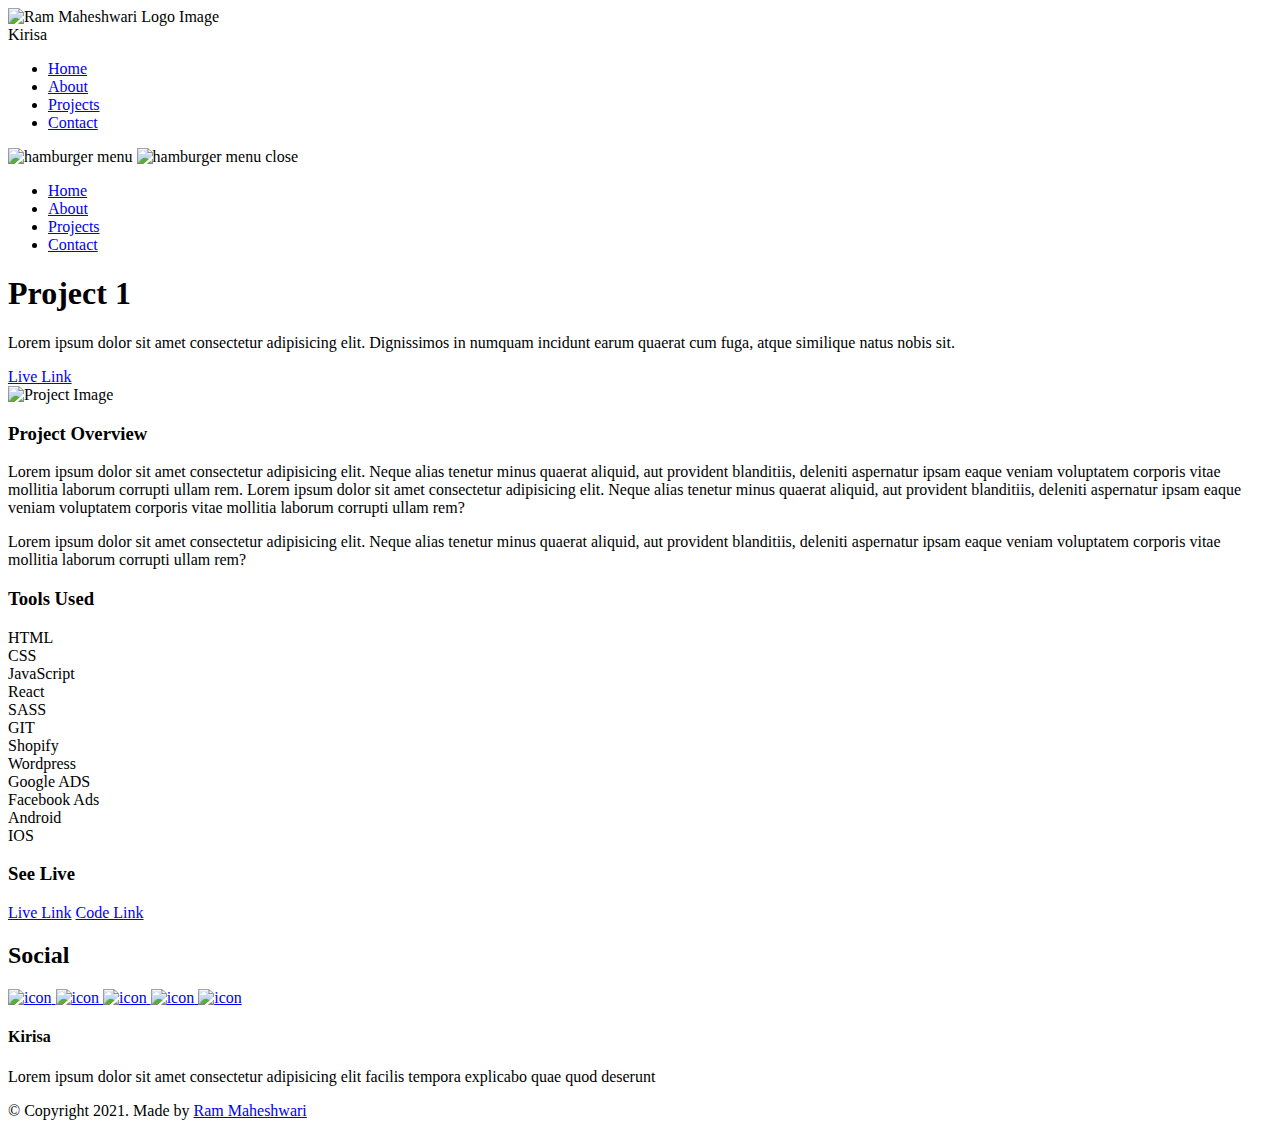
==== project-1.html @ 3f14e218 "my icon added" ====
<!DOCTYPE html>
<html lang="en">
  <head>
    <meta charset="UTF-8" />
    <meta name="viewport" content="width=device-width, initial-scale=1.0" />
    <meta http-equiv="X-UA-Compatible" content="ie=edge" />
    <title>Case Study of Project 1</title>
    <meta name="description" content="Case study page of Project" />

    <link rel="stylesheet" href="css/style.css" />

    <link rel="preconnect" href="https://fonts.googleapis.com" />
    <link rel="preconnect" href="https://fonts.gstatic.com" crossorigin />
    <link
      href="https://fonts.googleapis.com/css2?family=Source+Sans+Pro:wght@400;600;700;900&display=swap"
      rel="stylesheet"
    />
  </head>
  <body>
    <header class="header">
      <div class="header__content">
        <div class="header__logo-container">
          <div class="header__logo-img-cont">
            <img
              src="./assets/png/Kirisa.png"
              alt="Ram Maheshwari Logo Image"
              class="header__logo-img"
            />
          </div>
          <span class="header__logo-sub">Kirisa</span>
        </div>
        <div class="header__main">
          <ul class="header__links">
            <li class="header__link-wrapper">
              <a href="./index.html" class="header__link"> Home </a>
            </li>
            <li class="header__link-wrapper">
              <a href="./index.html#about" class="header__link">About </a>
            </li>
            <li class="header__link-wrapper">
              <a href="./index.html#projects" class="header__link">
                Projects
              </a>
            </li>
            <li class="header__link-wrapper">
              <a href="./index.html#contact" class="header__link"> Contact </a>
            </li>
          </ul>
          <div class="header__main-ham-menu-cont">
            <img
              src="./assets/svg/ham-menu.svg"
              alt="hamburger menu"
              class="header__main-ham-menu"
            />
            <img
              src="./assets/svg/ham-menu-close.svg"
              alt="hamburger menu close"
              class="header__main-ham-menu-close d-none"
            />
          </div>
        </div>
      </div>
      <div class="header__sm-menu">
        <div class="header__sm-menu-content">
          <ul class="header__sm-menu-links">
            <li class="header__sm-menu-link">
              <a href="./index.html"> Home </a>
            </li>

            <li class="header__sm-menu-link">
              <a href="./index.html#about"> About </a>
            </li>

            <li class="header__sm-menu-link">
              <a href="./index.html#projects"> Projects </a>
            </li>

            <li class="header__sm-menu-link">
              <a href="./index.html#contact"> Contact </a>
            </li>
          </ul>
        </div>
      </div>
    </header>
    <section class="project-cs-hero">
      <div class="project-cs-hero__content">
        <h1 class="heading-primary">Project 1</h1>
        <div class="project-cs-hero__info">
          <p class="text-primary">
            Lorem ipsum dolor sit amet consectetur adipisicing elit. Dignissimos
            in numquam incidunt earum quaerat cum fuga, atque similique natus
            nobis sit.
          </p>
        </div>
        <div class="project-cs-hero__cta">
          <a href="#" class="btn btn--bg" target="_blank">Live Link</a>
        </div>
      </div>
    </section>
    <section class="project-details">
      <div class="main-container">
        <div class="project-details__content">
          <div class="project-details__showcase-img-cont">
            <img
              src="./assets/jpeg/project-mockup-example.jpeg"
              alt="Project Image"
              class="project-details__showcase-img"
            />
          </div>
          <div class="project-details__content-main">
            <div class="project-details__desc">
              <h3 class="project-details__content-title">Project Overview</h3>
              <p class="project-details__desc-para">
                Lorem ipsum dolor sit amet consectetur adipisicing elit. Neque
                alias tenetur minus quaerat aliquid, aut provident blanditiis,
                deleniti aspernatur ipsam eaque veniam voluptatem corporis vitae
                mollitia laborum corrupti ullam rem. Lorem ipsum dolor sit amet
                consectetur adipisicing elit. Neque alias tenetur minus quaerat
                aliquid, aut provident blanditiis, deleniti aspernatur ipsam
                eaque veniam voluptatem corporis vitae mollitia laborum corrupti
                ullam rem?
              </p>
              <p class="project-details__desc-para">
                Lorem ipsum dolor sit amet consectetur adipisicing elit. Neque
                alias tenetur minus quaerat aliquid, aut provident blanditiis,
                deleniti aspernatur ipsam eaque veniam voluptatem corporis vitae
                mollitia laborum corrupti ullam rem?
              </p>
            </div>
            <div class="project-details__tools-used">
              <h3 class="project-details__content-title">Tools Used</h3>
              <div class="skills">
                <div class="skills__skill">HTML</div>
                <div class="skills__skill">CSS</div>
                <div class="skills__skill">JavaScript</div>
                <div class="skills__skill">React</div>
                <div class="skills__skill">SASS</div>
                <div class="skills__skill">GIT</div>
                <div class="skills__skill">Shopify</div>
                <div class="skills__skill">Wordpress</div>
                <div class="skills__skill">Google ADS</div>
                <div class="skills__skill">Facebook Ads</div>
                <div class="skills__skill">Android</div>
                <div class="skills__skill">IOS</div>
              </div>
            </div>
            <div class="project-details__links">
              <h3 class="project-details__content-title">See Live</h3>
              <a
                href="#"
                class="btn btn--med btn--theme project-details__links-btn"
                target="_blank"
                >Live Link</a
              >
              <a
                href="#"
                class="btn btn--med btn--theme-inv project-details__links-btn"
                target="_blank"
                >Code Link</a
              >
            </div>
          </div>
        </div>
      </div>
    </section>
    <footer class="main-footer">
      <div class="main-container">
        <div class="main-footer__upper">
          <div class="main-footer__row main-footer__row-1">
            <h2 class="heading heading-sm main-footer__heading-sm">
              <span>Social</span>
            </h2>
            <div class="main-footer__social-cont">
              <a target="_blank" rel="noreferrer" href="#">
                <img
                  class="main-footer__icon"
                  src="./assets/png/linkedin-ico.png"
                  alt="icon"
                />
              </a>
              <a target="_blank" rel="noreferrer" href="#">
                <img
                  class="main-footer__icon"
                  src="./assets/png/github-ico.png"
                  alt="icon"
                />
              </a>
              <a target="_blank" rel="noreferrer" href="#">
                <img
                  class="main-footer__icon"
                  src="./assets/png/twitter-ico.png"
                  alt="icon"
                />
              </a>
              <a target="_blank" rel="noreferrer" href="#">
                <img
                  class="main-footer__icon"
                  src="./assets/png/yt-ico.png"
                  alt="icon"
                />
              </a>
              <a target="_blank" rel="noreferrer" href="#">
                <img
                  class="main-footer__icon main-footer__icon--mr-none"
                  src="./assets/png/insta-ico.png"
                  alt="icon"
                />
              </a>
            </div>
          </div>
          <div class="main-footer__row main-footer__row-2">
            <h4 class="heading heading-sm text-lt">Kirisa</h4>
            <p class="main-footer__short-desc">
              Lorem ipsum dolor sit amet consectetur adipisicing elit facilis
              tempora explicabo quae quod deserunt
            </p>
          </div>
        </div>

        <div class="main-footer__lower">
          &copy; Copyright 2021. Made by
          <a rel="noreferrer" target="_blank" href="https://rammaheshwari.com"
            >Ram Maheshwari</a
          >
        </div>
      </div>
    </footer>
    <script src="./index.js"></script>
  </body>
</html>
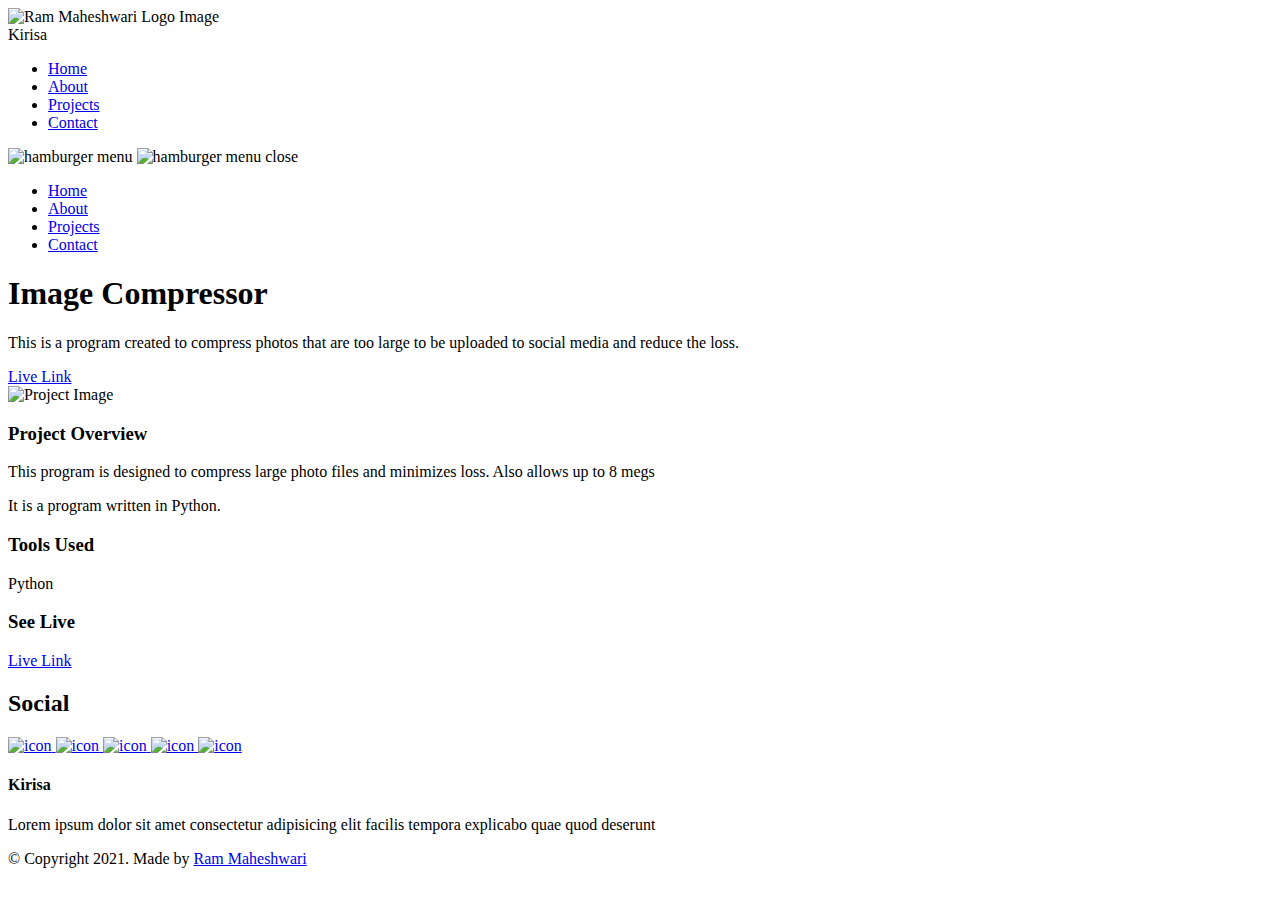
==== commit fee21e8b: "changed" ====
--- a/project-1.html
+++ b/project-1.html
@@ -4,7 +4,7 @@
     <meta charset="UTF-8" />
     <meta name="viewport" content="width=device-width, initial-scale=1.0" />
     <meta http-equiv="X-UA-Compatible" content="ie=edge" />
-    <title>Case Study of Project 1</title>
+    <title>Image Compressor</title>
     <meta name="description" content="Case study page of Project" />
 
     <link rel="stylesheet" href="css/style.css" />
@@ -84,12 +84,10 @@
     </header>
     <section class="project-cs-hero">
       <div class="project-cs-hero__content">
-        <h1 class="heading-primary">Project 1</h1>
+        <h1 class="heading-primary">Image Compressor</h1>
         <div class="project-cs-hero__info">
           <p class="text-primary">
-            Lorem ipsum dolor sit amet consectetur adipisicing elit. Dignissimos
-            in numquam incidunt earum quaerat cum fuga, atque similique natus
-            nobis sit.
+            This is a program created to compress photos that are too large to be uploaded to social media and reduce the loss.
           </p>
         </div>
         <div class="project-cs-hero__cta">
@@ -111,37 +109,16 @@
             <div class="project-details__desc">
               <h3 class="project-details__content-title">Project Overview</h3>
               <p class="project-details__desc-para">
-                Lorem ipsum dolor sit amet consectetur adipisicing elit. Neque
-                alias tenetur minus quaerat aliquid, aut provident blanditiis,
-                deleniti aspernatur ipsam eaque veniam voluptatem corporis vitae
-                mollitia laborum corrupti ullam rem. Lorem ipsum dolor sit amet
-                consectetur adipisicing elit. Neque alias tenetur minus quaerat
-                aliquid, aut provident blanditiis, deleniti aspernatur ipsam
-                eaque veniam voluptatem corporis vitae mollitia laborum corrupti
-                ullam rem?
+                This program is designed to compress large photo files and minimizes loss. Also allows up to 8 megs
               </p>
               <p class="project-details__desc-para">
-                Lorem ipsum dolor sit amet consectetur adipisicing elit. Neque
-                alias tenetur minus quaerat aliquid, aut provident blanditiis,
-                deleniti aspernatur ipsam eaque veniam voluptatem corporis vitae
-                mollitia laborum corrupti ullam rem?
+                It is a program written in Python.
               </p>
             </div>
             <div class="project-details__tools-used">
               <h3 class="project-details__content-title">Tools Used</h3>
               <div class="skills">
-                <div class="skills__skill">HTML</div>
-                <div class="skills__skill">CSS</div>
-                <div class="skills__skill">JavaScript</div>
-                <div class="skills__skill">React</div>
-                <div class="skills__skill">SASS</div>
-                <div class="skills__skill">GIT</div>
-                <div class="skills__skill">Shopify</div>
-                <div class="skills__skill">Wordpress</div>
-                <div class="skills__skill">Google ADS</div>
-                <div class="skills__skill">Facebook Ads</div>
-                <div class="skills__skill">Android</div>
-                <div class="skills__skill">IOS</div>
+                <div class="skills__skill">Python</div>
               </div>
             </div>
             <div class="project-details__links">
@@ -152,12 +129,12 @@
                 target="_blank"
                 >Live Link</a
               >
-              <a
+              <!-- <a
                 href="#"
                 class="btn btn--med btn--theme-inv project-details__links-btn"
                 target="_blank"
                 >Code Link</a
-              >
+              > -->
             </div>
           </div>
         </div>
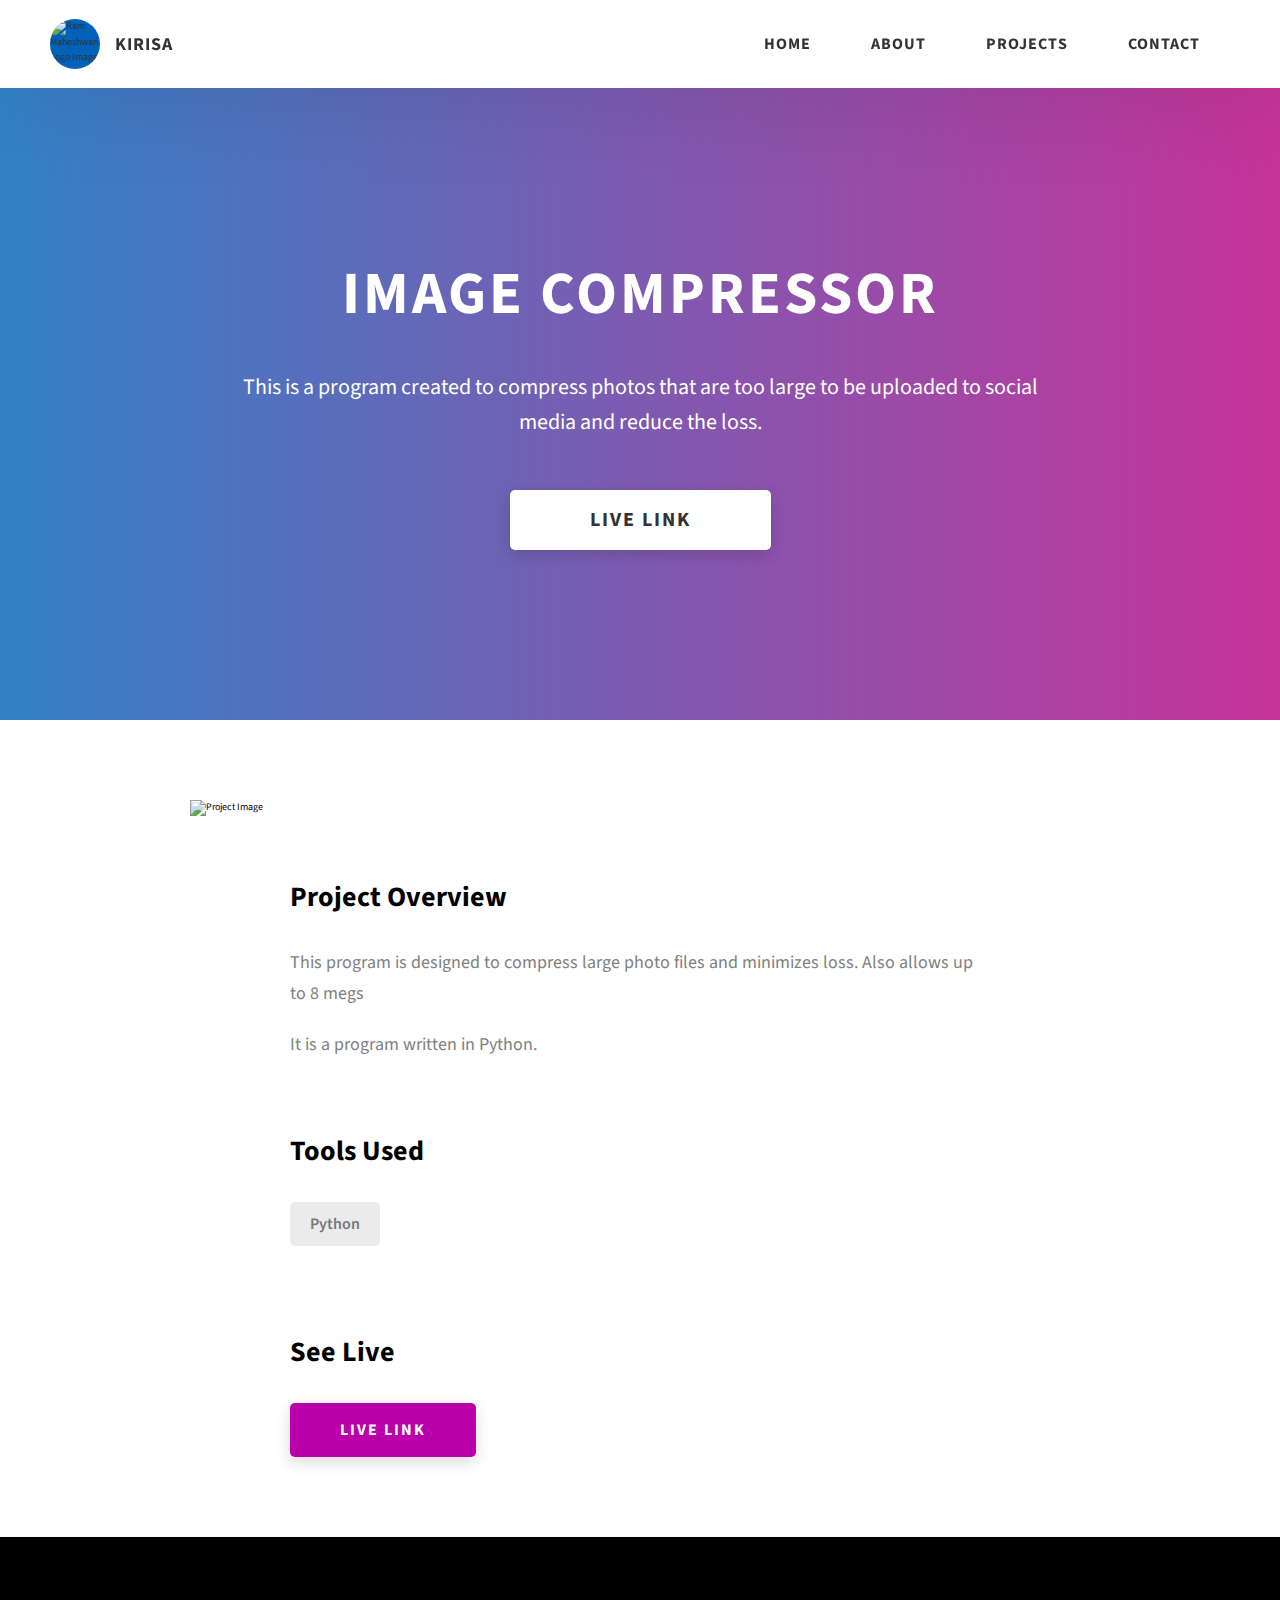
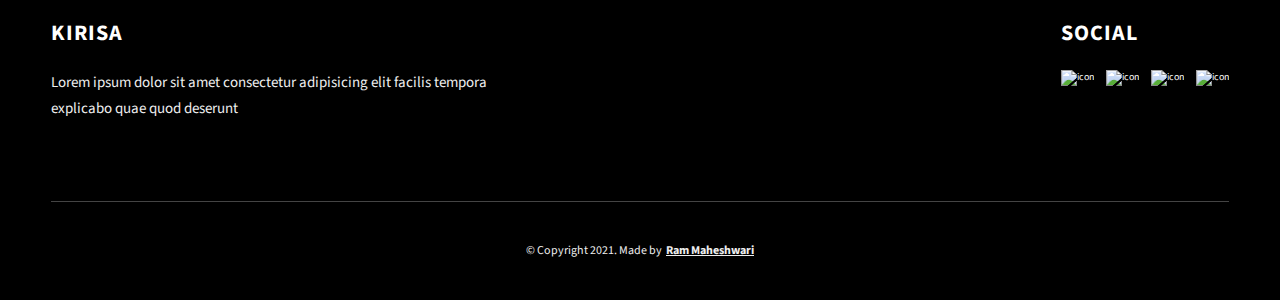
==== commit 4f8f22a0: "color changed" ====
--- a/project-1.html
+++ b/project-1.html
@@ -148,35 +148,28 @@
               <span>Social</span>
             </h2>
             <div class="main-footer__social-cont">
-              <a target="_blank" rel="noreferrer" href="#">
-                <img
-                  class="main-footer__icon"
-                  src="./assets/png/linkedin-ico.png"
-                  alt="icon"
-                />
-              </a>
-              <a target="_blank" rel="noreferrer" href="#">
+              <a target="_blank" rel="noreferrer" href="https://github.com/Kirisa75">
                 <img
                   class="main-footer__icon"
                   src="./assets/png/github-ico.png"
                   alt="icon"
                 />
               </a>
-              <a target="_blank" rel="noreferrer" href="#">
+              <a target="_blank" rel="noreferrer" href="https://twitter.com/nagoikirisame">
                 <img
                   class="main-footer__icon"
                   src="./assets/png/twitter-ico.png"
                   alt="icon"
                 />
               </a>
-              <a target="_blank" rel="noreferrer" href="#">
+              <a target="_blank" rel="noreferrer" href="https://www.youtube.com/channel/UCqtEPFvIv3ILQf0NIwJuIBw">
                 <img
                   class="main-footer__icon"
                   src="./assets/png/yt-ico.png"
                   alt="icon"
                 />
               </a>
-              <a target="_blank" rel="noreferrer" href="#">
+              <a target="_blank" rel="noreferrer" href="https://www.instagram.com/n_kirisa/">
                 <img
                   class="main-footer__icon main-footer__icon--mr-none"
                   src="./assets/png/insta-ico.png"
--- a/css/style.css
+++ b/css/style.css
@@ -0,0 +1,704 @@
+/*
+0 - 600px:      Phone
+600 - 900px:    Tablet portrait
+900 - 1200px:   Tablet landscape
+[1200 - 1800] is where our normal styles apply
+1800px + :      Big desktop
+$breakpoint arguement choices:
+- phone
+- tab-port
+- tab-land
+- big-desktop
+
+Inside media queries 1em is always 16px i.e 1em = 16px at every screen size only inside media queries
+*/
+*,
+*::after,
+*::before {
+  margin: 0;
+  padding: 0;
+  box-sizing: inherit;
+  font-family: inherit; }
+
+html {
+  font-size: 62.5%;
+  scroll-behavior: smooth; }
+  @media only screen and (max-width: 75em) {
+    html {
+      font-size: 59%; } }
+  @media only screen and (max-width: 56.25em) {
+    html {
+      font-size: 56%; } }
+  @media only screen and (min-width: 112.5em) {
+    html {
+      font-size: 65%; } }
+
+body {
+  box-sizing: border-box;
+  position: relative;
+  line-height: 1.5;
+  font-family: sans-serif;
+  overflow-x: hidden;
+  overflow-y: scroll;
+  font-family: 'Source Sans Pro', sans-serif; }
+
+a {
+  text-decoration: none;
+  color: inherit; }
+
+li {
+  list-style: none; }
+
+input:focus,
+button:focus,
+a:focus,
+textarea:focus {
+  outline: none; }
+
+button {
+  border: none;
+  cursor: pointer; }
+
+textarea {
+  resize: none; }
+
+.heading-primary {
+  font-size: 6rem;
+  text-transform: uppercase;
+  letter-spacing: 3px;
+  text-align: center; }
+  @media only screen and (max-width: 37.5em) {
+    .heading-primary {
+      font-size: 4.5rem; } }
+
+.heading-sec__mb-bg {
+  margin-bottom: 11rem; }
+  @media only screen and (max-width: 56.25em) {
+    .heading-sec__mb-bg {
+      margin-bottom: 8rem; } }
+
+.heading-sec__mb-med {
+  margin-bottom: 9rem; }
+  @media only screen and (max-width: 56.25em) {
+    .heading-sec__mb-med {
+      margin-bottom: 8rem; } }
+
+.heading-sec__main {
+  display: block;
+  font-size: 4rem;
+  text-transform: uppercase;
+  letter-spacing: 1px;
+  letter-spacing: 3px;
+  text-align: center;
+  margin-bottom: 3.5rem;
+  position: relative; }
+  .heading-sec__main--lt {
+    color: #fff; }
+    .heading-sec__main--lt::after {
+      content: '';
+      background: #fff !important; }
+  .heading-sec__main::after {
+    content: '';
+    position: absolute;
+    top: calc(100% + 1.5rem);
+    height: 5px;
+    width: 3rem;
+    background: #b900a9;
+    left: 50%;
+    transform: translateX(-50%);
+    border-radius: 5px; }
+    @media only screen and (max-width: 37.5em) {
+      .heading-sec__main::after {
+        top: calc(100% + 1.2rem); } }
+
+.heading-sec__sub {
+  display: block;
+  text-align: center;
+  color: #777;
+  font-size: 2rem;
+  font-weight: 500;
+  max-width: 80rem;
+  margin: auto;
+  line-height: 1.6; }
+  @media only screen and (max-width: 37.5em) {
+    .heading-sec__sub {
+      font-size: 1.8rem; } }
+  .heading-sec__sub--lt {
+    color: #eee; }
+
+.heading-sm {
+  font-size: 2.2rem;
+  text-transform: uppercase;
+  letter-spacing: 1px; }
+
+.main-container {
+  max-width: 120rem;
+  margin: auto;
+  width: 92%; }
+
+.btn {
+  background: #fff;
+  color: #333;
+  text-transform: uppercase;
+  letter-spacing: 2px;
+  display: inline-block;
+  font-weight: 700;
+  border-radius: 5px;
+  box-shadow: 0 5px 15px 0 rgba(0, 0, 0, 0.15);
+  transition: transform .3s; }
+  .btn:hover {
+    transform: translateY(-3px); }
+  .btn--bg {
+    padding: 1.5rem 8rem;
+    font-size: 2rem; }
+  .btn--med {
+    padding: 1.5rem 5rem;
+    font-size: 1.6rem; }
+  .btn--theme {
+    background: #b900a9;
+    color: #fff; }
+  .btn--theme-inv {
+    color: #b900a9;
+    background: #fff;
+    border: 2px solid #b900a9;
+    box-shadow: none;
+    padding: calc(1.5rem - 2px) calc(5rem - 2px); }
+
+.sec-pad {
+  padding: 12rem 0; }
+  @media only screen and (max-width: 56.25em) {
+    .sec-pad {
+      padding: 8rem 0; } }
+
+.text-primary {
+  color: #fff;
+  font-size: 2.2rem;
+  text-align: center;
+  width: 100%;
+  line-height: 1.6; }
+  @media only screen and (max-width: 37.5em) {
+    .text-primary {
+      font-size: 2rem; } }
+
+.d-none {
+  display: none; }
+
+.home-hero {
+  color: #fff;
+  background: linear-gradient(to right, rgba(0, 98, 185, 0.8), rgba(185, 0, 129, 0.8)), url(../../assets/svg/common-bg.svg);
+  background-position: center;
+  height: 100vh;
+  min-height: 80rem;
+  max-height: 120rem;
+  position: relative; }
+  @media only screen and (max-width: 37.5em) {
+    .home-hero {
+      height: unset;
+      min-height: unset; } }
+  .home-hero__socials {
+    position: absolute;
+    top: 50%;
+    border: 2px solid #eee;
+    border-left: 2px solid #eee;
+    transform: translateY(-50%); }
+    @media only screen and (max-width: 56.25em) {
+      .home-hero__socials {
+        display: none; } }
+  .home-hero__mouse-scroll-cont {
+    position: absolute;
+    bottom: 3%;
+    left: 50%;
+    transform: translateX(-50%); }
+    @media only screen and (max-width: 37.5em) {
+      .home-hero__mouse-scroll-cont {
+        display: none; } }
+  .home-hero__social {
+    width: 5rem; }
+  .home-hero__social-icon-link {
+    width: 100%;
+    display: block;
+    padding: 1.2rem;
+    border-bottom: 2px solid #eee;
+    transition: background .3s; }
+    .home-hero__social-icon-link:hover {
+      background: rgba(255, 255, 255, 0.1); }
+    .home-hero__social-icon-link--bd-none {
+      border-bottom: 0; }
+  .home-hero__social-icon {
+    width: 100%; }
+  .home-hero__content {
+    position: absolute;
+    top: 50%;
+    left: 50%;
+    transform: translate(-50%, -50%);
+    max-width: 90rem;
+    width: 92%; }
+    @media only screen and (max-width: 37.5em) {
+      .home-hero__content {
+        padding: 19rem 0 13rem 0;
+        margin: auto;
+        position: static;
+        transform: translate(0, 0); } }
+  .home-hero__info {
+    margin: 3rem auto 0 auto;
+    max-width: 80rem; }
+  .home-hero__cta {
+    margin-top: 5rem;
+    text-align: center; }
+
+.about {
+  background: #fafafa; }
+  .about__content {
+    display: grid;
+    grid-template-columns: 1fr 1fr;
+    grid-gap: 10rem; }
+    @media only screen and (max-width: 56.25em) {
+      .about__content {
+        grid-template-columns: 1fr;
+        grid-gap: 8rem; } }
+    .about__content-title {
+      font-weight: 700;
+      font-size: 2.8rem;
+      margin-bottom: 3rem; }
+      @media only screen and (max-width: 37.5em) {
+        .about__content-title {
+          font-size: 2.4rem; } }
+    .about__content-details-para {
+      font-size: 1.8rem;
+      color: grey;
+      max-width: 60rem;
+      line-height: 1.7;
+      margin-bottom: 1rem; }
+      .about__content-details-para--hl {
+        font-weight: 700;
+        margin: 0 3px; }
+      .about__content-details-para:last-child {
+        margin-bottom: 4rem; }
+
+.projects__row {
+  display: grid;
+  grid-template-columns: 1.5fr 1fr;
+  grid-gap: 5rem;
+  margin-bottom: 11rem; }
+  @media only screen and (max-width: 56.25em) {
+    .projects__row {
+      grid-template-columns: 1fr;
+      grid-gap: 2rem;
+      margin-bottom: 8rem; } }
+  @media only screen and (max-width: 56.25em) {
+    .projects__row {
+      text-align: center; } }
+  .projects__row:last-child {
+    margin-bottom: 0; }
+  .projects__row-img-cont {
+    overflow: hidden; }
+  .projects__row-img {
+    width: 100%;
+    display: block;
+    object-fit: cover; }
+  .projects__row-content {
+    padding: 2rem 0;
+    display: flex;
+    justify-content: center;
+    flex-direction: column;
+    align-items: flex-start; }
+    @media only screen and (max-width: 56.25em) {
+      .projects__row-content {
+        align-items: center; } }
+    .projects__row-content-title {
+      font-weight: 700;
+      font-size: 2.8rem;
+      margin-bottom: 2rem; }
+      @media only screen and (max-width: 37.5em) {
+        .projects__row-content-title {
+          font-size: 2.4rem; } }
+    .projects__row-content-desc {
+      font-size: 1.8rem;
+      color: grey;
+      max-width: 60rem;
+      line-height: 1.7;
+      margin-bottom: 3rem; }
+      @media only screen and (max-width: 37.5em) {
+        .projects__row-content-desc {
+          font-size: 1.7rem; } }
+
+.contact {
+  background: linear-gradient(to right, rgba(0, 98, 185, 0.8), rgba(185, 0, 129, 0.8)), url(../../assets/svg/common-bg.svg);
+  background-size: cover;
+  background-position: center; }
+  .contact__form-container {
+    box-shadow: 0 0 10px rgba(0, 0, 0, 0.1);
+    background: white;
+    padding: 4rem;
+    margin-top: 6rem;
+    max-width: 80rem;
+    text-align: right;
+    width: 95%;
+    border-radius: 5px;
+    margin: 5rem auto 0 auto; }
+    @media only screen and (max-width: 37.5em) {
+      .contact__form-container {
+        padding: 3rem; } }
+  .contact__form-field {
+    margin-bottom: 4rem; }
+    @media only screen and (max-width: 37.5em) {
+      .contact__form-field {
+        margin-bottom: 3rem; } }
+  .contact__form-label {
+    color: #666;
+    font-size: 1.4rem;
+    letter-spacing: 1px;
+    font-weight: 700;
+    margin-bottom: 1rem;
+    display: block;
+    text-align: left; }
+  .contact__form-input {
+    color: #333;
+    padding: 2rem;
+    width: 100%;
+    border: 1px solid #ebebeb;
+    font-size: 1.6rem;
+    letter-spacing: 0px;
+    background: #f0f0f0;
+    border-radius: 5px;
+    font-weight: 600;
+    /* Code for Modern Browsers */
+    /* Code for WebKit, Blink, Edge */
+    /* Code for Internet Explorer 10-11 */
+    /* Code for Microsoft Edge */
+    /* Code for Mozilla Firefox 4 to 18 */
+    /* Code for Mozilla Firefox 19+ */ }
+    .contact__form-input::placeholder {
+      color: #999;
+      font-weight: 600;
+      font-size: 1.6rem; }
+    .contact__form-input::-webkit-input-placeholder {
+      color: #999;
+      font-weight: 600;
+      font-size: 1.6rem; }
+    .contact__form-input:-ms-input-placeholder {
+      color: #999;
+      font-weight: 600;
+      font-size: 1.6rem; }
+    .contact__form-input::-ms-input-placeholder {
+      color: #999;
+      font-weight: 600;
+      font-size: 1.6rem; }
+    .contact__form-input:-moz-placeholder {
+      opacity: 1;
+      color: #999;
+      font-weight: 600;
+      font-size: 1.6rem; }
+    .contact__form-input::-moz-placeholder {
+      opacity: 1;
+      color: #999;
+      font-weight: 600;
+      font-size: 1.6rem; }
+  .contact__btn {
+    width: 30%;
+    padding: 2rem 4rem;
+    font-size: 1.6rem; }
+    @media only screen and (max-width: 37.5em) {
+      .contact__btn {
+        width: 100%; } }
+
+.project-cs-hero {
+  color: #fff;
+  background: linear-gradient(to right, rgba(0, 98, 185, 0.8), rgba(185, 0, 129, 0.8)), url(../../assets/svg/common-bg.svg);
+  background-size: cover;
+  background-position: center;
+  position: relative; }
+  @media only screen and (max-width: 37.5em) {
+    .project-cs-hero {
+      height: unset;
+      min-height: unset; } }
+  .project-cs-hero__content {
+    padding: 25rem 0 17rem 0;
+    max-width: 90rem;
+    width: 92%;
+    margin: auto; }
+    @media only screen and (max-width: 37.5em) {
+      .project-cs-hero__content {
+        padding: 19rem 0 13rem 0;
+        margin: auto;
+        position: static;
+        transform: translate(0, 0); } }
+  .project-cs-hero__info {
+    margin: 3rem auto 0 auto;
+    max-width: 80rem; }
+  .project-cs-hero__cta {
+    margin-top: 5rem;
+    text-align: center; }
+
+.project-details__content {
+  padding: 8rem 0;
+  max-width: 90rem;
+  margin: auto; }
+  .project-details__content-title {
+    font-weight: 700;
+    font-size: 2.8rem;
+    margin-bottom: 3rem; }
+    @media only screen and (max-width: 37.5em) {
+      .project-details__content-title {
+        font-size: 2.4rem; } }
+
+.project-details__showcase-img-cont {
+  width: 100%;
+  margin-bottom: 6rem; }
+
+.project-details__showcase-img {
+  width: 100%; }
+
+.project-details__content-main {
+  width: 100%;
+  max-width: 70rem;
+  margin: auto; }
+
+.project-details__desc {
+  margin: 0 0 7rem 0; }
+  .project-details__desc-para {
+    font-size: 1.8rem;
+    line-height: 1.7;
+    color: grey;
+    margin-bottom: 2rem; }
+
+.project-details__tools-used {
+  margin: 0 0 7rem 0; }
+  .project-details__tools-used-list {
+    display: flex;
+    flex-wrap: wrap; }
+  .project-details__tools-used-item {
+    padding: 1rem 2rem;
+    margin-bottom: 1.5rem;
+    margin-right: 1.5rem;
+    font-size: 1.6rem;
+    background: rgba(153, 153, 153, 0.2);
+    border-radius: 5px;
+    font-weight: 600;
+    color: #777; }
+
+.project-details__links {
+  margin: 0 0; }
+  .project-details__links-btn {
+    margin-right: 2rem; }
+    @media only screen and (max-width: 37.5em) {
+      .project-details__links-btn {
+        margin-right: 0;
+        width: 70%;
+        margin-bottom: 2rem;
+        text-align: center; } }
+    .project-details__links-btn:last-child {
+      margin: 0; }
+      @media only screen and (max-width: 37.5em) {
+        .project-details__links-btn:last-child {
+          margin: 0; } }
+
+.header {
+  position: fixed;
+  width: 100%;
+  z-index: 1000;
+  background: #000;
+  background: #fff;
+  box-shadow: 0 10px 100px rgba(0, 0, 0, 0.1); }
+  .header__content {
+    display: flex;
+    align-items: center;
+    justify-content: space-between;
+    padding: 1rem 5rem; }
+    @media only screen and (max-width: 56.25em) {
+      .header__content {
+        padding: 0 2rem; } }
+  .header__logo-container {
+    display: flex;
+    align-items: center;
+    cursor: pointer;
+    color: #333;
+    transition: color .3s; }
+    .header__logo-container:hover {
+      color: #0062b9; }
+  .header__logo-img-cont {
+    width: 5rem;
+    height: 5rem;
+    border-radius: 50px;
+    overflow: hidden;
+    margin-right: 1.5rem;
+    background: #0062b9; }
+    @media only screen and (max-width: 56.25em) {
+      .header__logo-img-cont {
+        width: 4.5rem;
+        height: 4.5rem;
+        margin-right: 1.2rem; } }
+  .header__logo-img {
+    width: 100%;
+    height: 100%;
+    object-fit: cover;
+    object-position: center;
+    display: block; }
+  .header__logo-sub {
+    font-size: 1.8rem;
+    text-transform: uppercase;
+    font-weight: 700;
+    letter-spacing: 1px; }
+  .header__links {
+    display: flex; }
+    @media only screen and (max-width: 37.5em) {
+      .header__links {
+        display: none; } }
+  .header__link {
+    padding: 2.2rem 3rem;
+    display: inline-block;
+    font-size: 1.6rem;
+    color: #333;
+    text-transform: uppercase;
+    letter-spacing: 1px;
+    font-weight: 700;
+    transition: color .3s; }
+    .header__link:hover {
+      color: #0062b9; }
+    @media only screen and (max-width: 56.25em) {
+      .header__link {
+        padding: 3rem 1.8rem;
+        font-size: 1.5rem; } }
+  .header__main-ham-menu-cont {
+    display: none;
+    width: 3rem;
+    padding: 2.2rem 0; }
+    @media only screen and (max-width: 37.5em) {
+      .header__main-ham-menu-cont {
+        display: block; } }
+  .header__main-ham-menu {
+    width: 100%; }
+  .header__main-ham-menu-close {
+    width: 100%; }
+  .header__sm-menu {
+    background: #fff;
+    position: absolute;
+    width: 100%;
+    top: 100%;
+    visibility: hidden;
+    opacity: 0;
+    transition: all .3s;
+    box-shadow: 0px 5px 5px 0px rgba(0, 0, 0, 0.1);
+    -webkit-box-shadow: 0px 5px 5px 0px rgba(0, 0, 0, 0.1);
+    -moz-box-shadow: 0px 5px 5px 0px rgba(0, 0, 0, 0.1); }
+    .header__sm-menu--active {
+      visibility: hidden;
+      opacity: 0; }
+      @media only screen and (max-width: 37.5em) {
+        .header__sm-menu--active {
+          visibility: visible;
+          opacity: 1; } }
+  .header__sm-menu-link a {
+    display: block;
+    text-decoration: none;
+    padding: 2.5rem 3rem;
+    font-size: 1.6rem;
+    color: #333;
+    text-align: right;
+    border-bottom: 1px solid #eee;
+    font-weight: 700;
+    text-transform: uppercase;
+    letter-spacing: 2px;
+    transition: color .3s; }
+    .header__sm-menu-link a:hover {
+      color: #0062b9; }
+  .header__sm-menu-link:first-child a {
+    border-top: 1px solid #eee; }
+  .header__sm-menu-link-last {
+    border-bottom: 0; }
+
+.main-footer {
+  background: #000;
+  color: #fff; }
+  .main-footer__upper {
+    display: flex;
+    justify-content: space-between;
+    padding: 8rem 0; }
+    @media only screen and (max-width: 56.25em) {
+      .main-footer__upper {
+        padding: 6rem 0; } }
+    @media only screen and (max-width: 37.5em) {
+      .main-footer__upper {
+        display: block; } }
+  .main-footer__row-1 {
+    order: 2; }
+    @media only screen and (max-width: 56.25em) {
+      .main-footer__row-1 {
+        margin-bottom: 5rem; } }
+  .main-footer__row-2 {
+    width: 40%;
+    order: 1;
+    max-width: 50rem; }
+    @media only screen and (max-width: 56.25em) {
+      .main-footer__row-2 {
+        width: 100%; } }
+  .main-footer__short-desc {
+    margin-top: 2rem;
+    color: #eee;
+    font-size: 1.5rem;
+    line-height: 1.7; }
+  .main-footer__social-cont {
+    margin-top: 2rem; }
+  .main-footer__icon {
+    margin-right: 1rem;
+    width: 2.5rem; }
+    .main-footer__icon--mr-none {
+      margin-right: 0; }
+  .main-footer__lower {
+    padding: 4rem 0;
+    border-top: 1px solid #444;
+    color: #eee;
+    font-size: 1.2rem;
+    text-align: left;
+    text-align: center; }
+    .main-footer__lower a {
+      text-decoration: underline;
+      font-weight: bold;
+      margin-left: 2px; }
+    @media only screen and (max-width: 56.25em) {
+      .main-footer__lower {
+        padding: 3.5rem 0; } }
+
+.skills {
+  display: flex;
+  flex-wrap: wrap; }
+  .skills__skill {
+    padding: 1rem 2rem;
+    margin-bottom: 1.5rem;
+    margin-right: 1.5rem;
+    font-size: 1.6rem;
+    background: rgba(153, 153, 153, 0.2);
+    border-radius: 5px;
+    font-weight: 600;
+    color: #777; }
+
+.mouse {
+  width: 25px;
+  height: 40px;
+  border: 2px solid #eee;
+  border-radius: 60px;
+  position: relative;
+  overflow: hidden; }
+  .mouse::before {
+    content: '';
+    width: 5px;
+    height: 5px;
+    position: absolute;
+    top: 7px;
+    left: 50%;
+    transform: translateX(-50%);
+    background-color: #eee;
+    border-radius: 50%;
+    opacity: 1;
+    animation: wheel 1.3s infinite;
+    -webkit-animation: wheel 1.3s infinite; }
+
+@keyframes wheel {
+  to {
+    opacity: 0;
+    top: 27px; } }
+
+@-webkit-keyframes wheel {
+  to {
+    opacity: 0;
+    top: 27px; } }
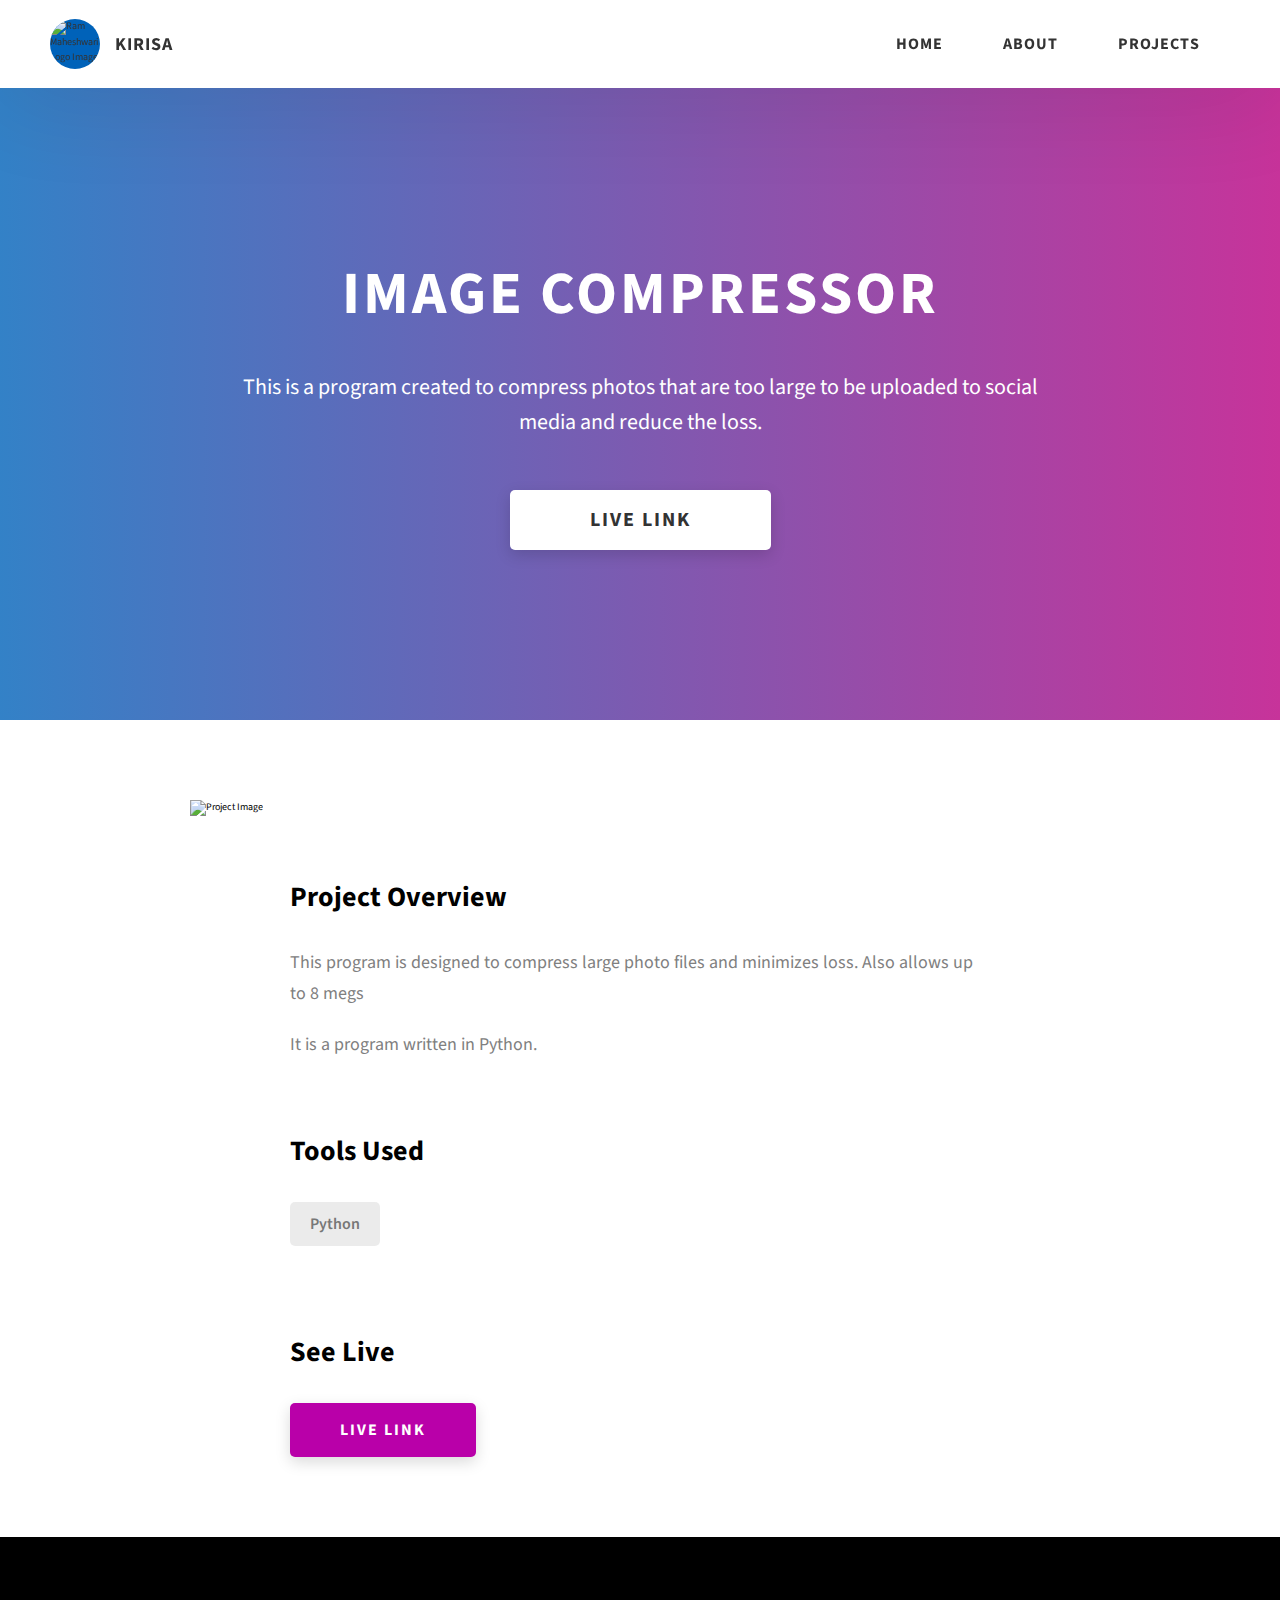
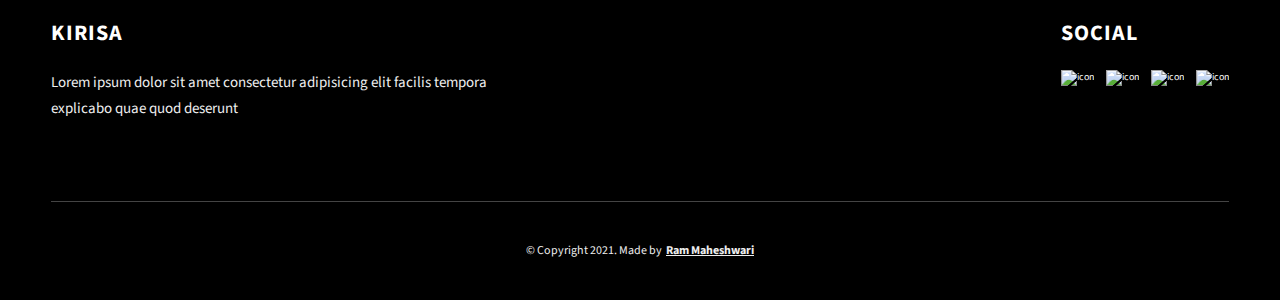
==== commit 87159943: "header edited" ====
--- a/project-1.html
+++ b/project-1.html
@@ -41,9 +41,6 @@
               <a href="./index.html#projects" class="header__link">
                 Projects
               </a>
-            </li>
-            <li class="header__link-wrapper">
-              <a href="./index.html#contact" class="header__link"> Contact </a>
             </li>
           </ul>
           <div class="header__main-ham-menu-cont">
